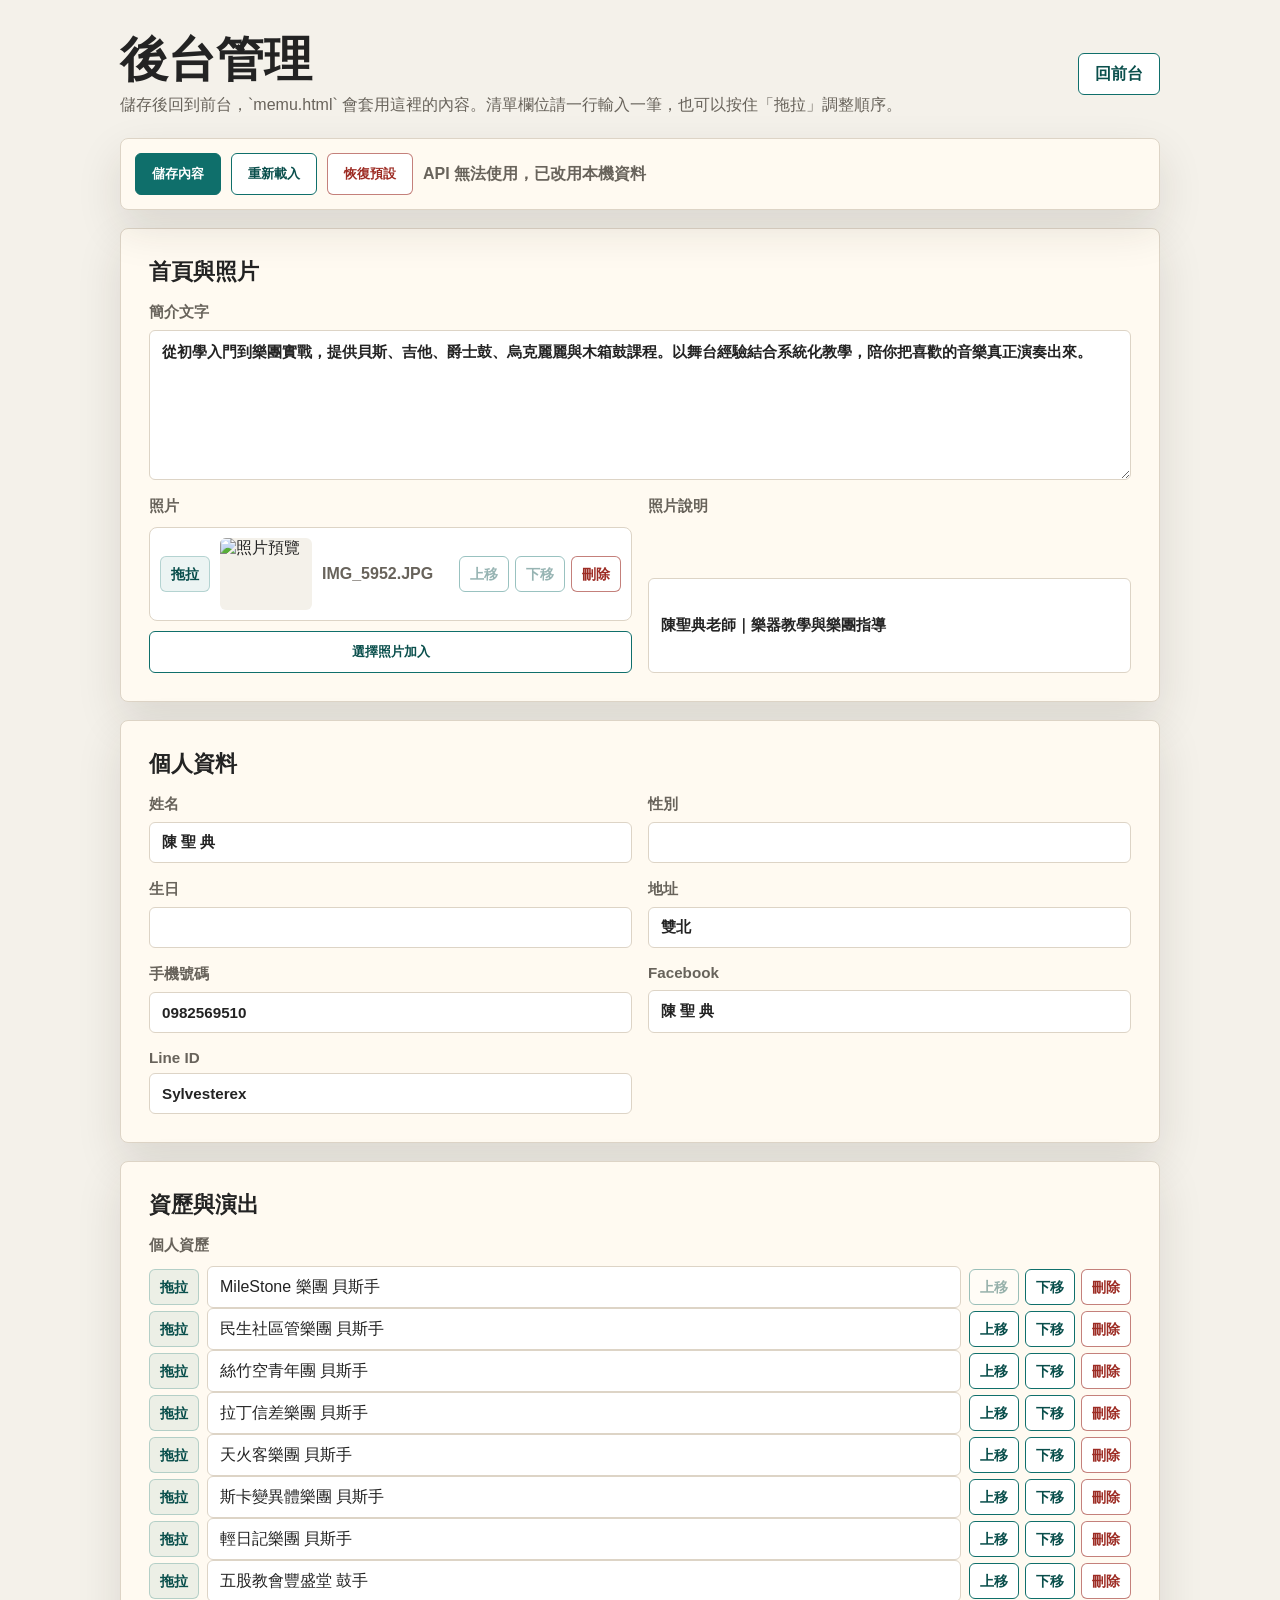
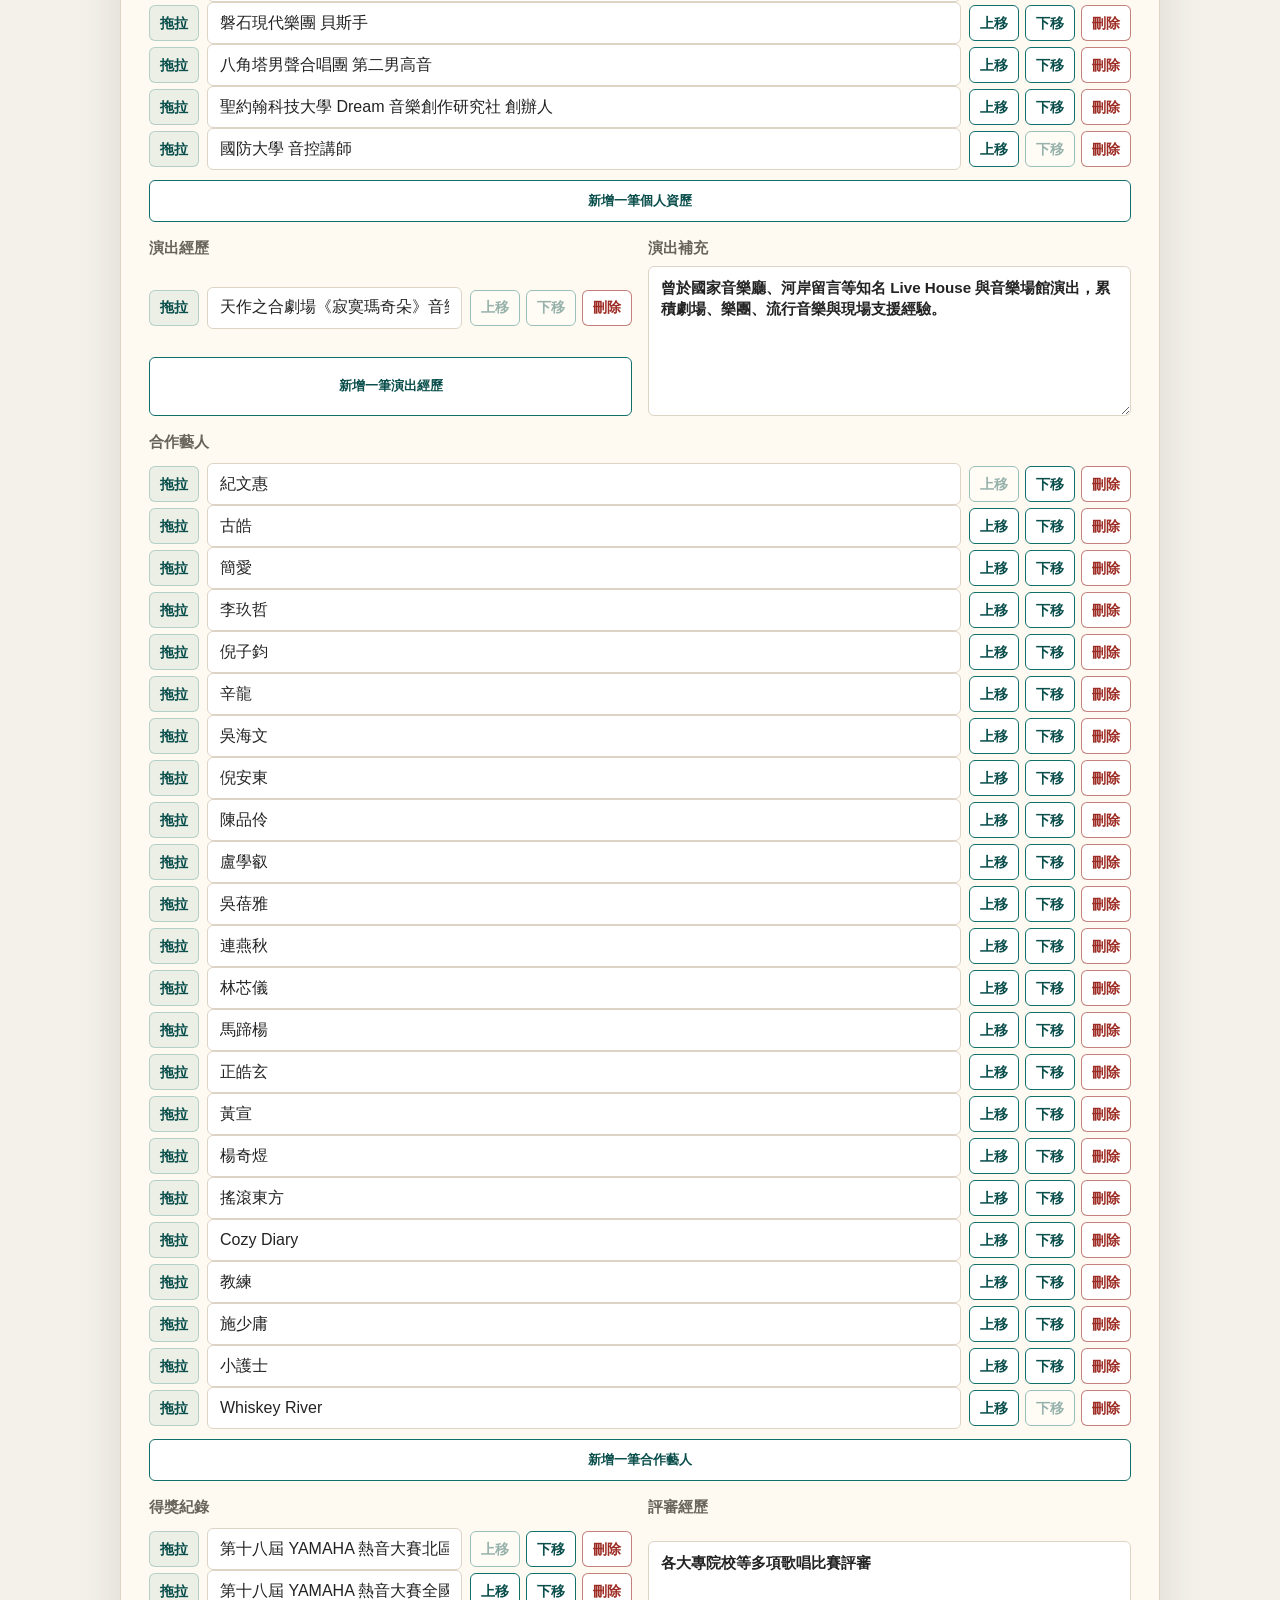
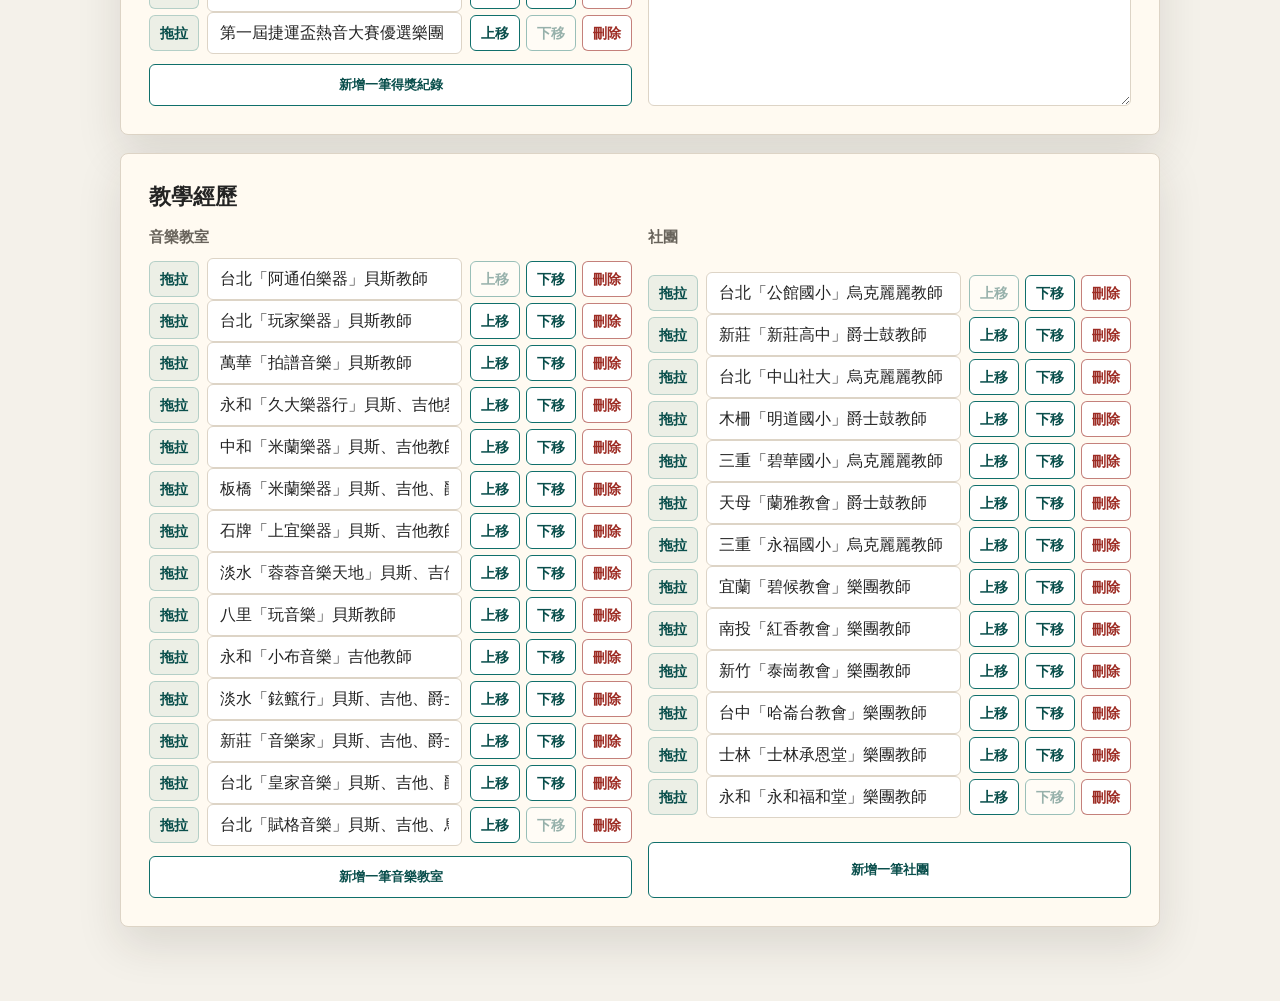
==== admin.html @ 5721ae8c "Initial promotional resume site" ====
﻿<!DOCTYPE html>
<html lang="zh-TW">
<head>
    <meta charset="UTF-8">
    <meta name="viewport" content="width=device-width, initial-scale=1.0">
    <title>後台管理 - 陳聖典老師個人資歷</title>
    <link rel="stylesheet" href="common.css">
    <link rel="stylesheet" href="admin.css">
</head>
<body>
    <main class="page">
        <header>
            <div>
                <h1>後台管理</h1>
                <p class="hint">儲存後回到前台，`memu.html` 會套用這裡的內容。清單欄位請一行輸入一筆，也可以按住「拖拉」調整順序。</p>
            </div>
            <a class="button" href="memu.html">回前台</a>
        </header>

        <div class="toolbar">
            <button class="button primary" type="button" id="saveButton">儲存內容</button>
            <button class="button" type="button" id="loadButton">重新載入</button>
            <button class="button danger" type="button" id="resetButton">恢復預設</button>
            <span class="status" id="statusText"></span>
        </div>

        <form id="resumeForm">
            <section class="section">
                <h2>首頁與照片</h2>
                <div class="grid">
                    <label class="wide">
                        簡介文字
                        <textarea id="summary"></textarea>
                    </label>
                    <div class="item-editor">
                        <label>照片</label>
                        <div id="photoItems"></div>
                        <button class="button" type="button" id="choosePhotoButton">選擇照片加入</button>
                        <input class="visually-hidden" id="photoFileInput" type="file" accept="image/*" multiple>
                    </div>
                    <label>
                        照片說明
                        <input id="photoCaption" type="text">
                    </label>
                </div>
            </section>

            <section class="section">
                <h2>個人資料</h2>
                <div class="grid">
                    <label>
                        姓名
                        <input id="name" type="text">
                    </label>
                    <label>
                        性別
                        <input id="gender" type="text">
                    </label>
                    <label>
                        生日
                        <input id="birthday" type="text">
                    </label>
                    <label>
                        地址
                        <input id="address" type="text">
                    </label>
                    <label>
                        手機號碼
                        <input id="phone" type="text">
                    </label>
                    <label>
                        Facebook
                        <input id="facebook" type="text">
                    </label>
                    <label>
                        Line ID
                        <input id="line" type="text">
                    </label>
                </div>
            </section>

            <section class="section">
                <h2>資歷與演出</h2>
                <div class="grid">
                    <div class="wide item-editor">
                        <label>個人資歷</label>
                        <div id="careerItems"></div>
                        <button class="button" type="button" data-add-list="careerItems">新增一筆個人資歷</button>
                    </div>
                    <div class="item-editor">
                        <label>演出經歷</label>
                        <div id="performanceItems"></div>
                        <button class="button" type="button" data-add-list="performanceItems">新增一筆演出經歷</button>
                    </div>
                    <label>
                        演出補充
                        <textarea id="performanceSub"></textarea>
                    </label>
                    <div class="wide item-editor">
                        <label>合作藝人</label>
                        <div id="artistItems"></div>
                        <button class="button" type="button" data-add-list="artistItems">新增一筆合作藝人</button>
                    </div>
                    <div class="item-editor">
                        <label>得獎紀錄</label>
                        <div id="awardsItems"></div>
                        <button class="button" type="button" data-add-list="awardsItems">新增一筆得獎紀錄</button>
                    </div>
                    <label>
                        評審經歷
                        <textarea id="judge"></textarea>
                    </label>
                </div>
            </section>

            <section class="section">
                <h2>教學經歷</h2>
                <div class="grid">
                    <div class="item-editor">
                        <label>音樂教室</label>
                        <div id="musicRoomItems"></div>
                        <button class="button" type="button" data-add-list="musicRoomItems">新增一筆音樂教室</button>
                    </div>
                    <div class="item-editor">
                        <label>社團</label>
                        <div id="clubItems"></div>
                        <button class="button" type="button" data-add-list="clubItems">新增一筆社團</button>
                    </div>
                </div>
            </section>
        </form>
    </main>
    <script src="common.js"></script>
    <script src="admin.js"></script>
</body>
</html>
---- common.css ----
:root {
    --bg: #f4f1ea;
    --paper: #fffaf1;
    --ink: #232323;
    --muted: #68635b;
    --line: #ddd4c6;
    --accent: #0f6f6b;
    --accent-dark: #0a4f4c;
    --warm: #c47a34;
    --danger: #9d2c24;
    --shadow: 0 18px 45px rgba(39, 32, 24, 0.12);
}

* {
    box-sizing: border-box;
}

html {
    scroll-behavior: smooth;
}

body {
    margin: 0;
    font-family: "Noto Sans TC", "Microsoft JhengHei", Arial, sans-serif;
    color: var(--ink);
    background: var(--bg);
}

a {
    color: inherit;
}

.button {
    display: inline-flex;
    align-items: center;
    justify-content: center;
    border: 1px solid var(--accent);
    border-radius: 6px;
    color: var(--accent-dark);
    background: #ffffff;
    font-weight: 700;
    text-decoration: none;
    cursor: pointer;
}

.button.primary {
    color: #ffffff;
    background: var(--accent);
}

.button.danger {
    border-color: rgba(157, 44, 36, 0.6);
    color: var(--danger);
}

.visually-hidden {
    position: absolute;
    width: 1px;
    height: 1px;
    padding: 0;
    overflow: hidden;
    clip: rect(0, 0, 0, 0);
    white-space: nowrap;
    border: 0;
}
---- admin.css ----
.page {
    width: min(1040px, calc(100% - 32px));
    margin: 0 auto;
    padding: 32px 0 56px;
}

header {
    display: flex;
    align-items: center;
    justify-content: space-between;
    gap: 16px;
    margin-bottom: 22px;
}

h1 {
    margin: 0;
    font-size: clamp(1.9rem, 4vw, 3rem);
    line-height: 1.15;
}

.hint {
    margin: 8px 0 0;
    color: var(--muted);
}

.toolbar,
.section {
    border: 1px solid var(--line);
    border-radius: 8px;
    background: var(--paper);
    box-shadow: var(--shadow);
}

.toolbar {
    position: sticky;
    top: 0;
    z-index: 2;
    display: flex;
    flex-wrap: wrap;
    gap: 10px;
    padding: 14px;
    margin-bottom: 18px;
}

.section {
    padding: clamp(18px, 4vw, 28px);
    margin-bottom: 18px;
}

h2 {
    margin: 0 0 16px;
    font-size: 1.35rem;
}

.grid {
    display: grid;
    grid-template-columns: repeat(2, minmax(0, 1fr));
    gap: 16px;
}

label {
    display: grid;
    gap: 7px;
    color: var(--muted);
    font-size: 0.95rem;
    font-weight: 700;
}

input,
textarea {
    width: 100%;
    border: 1px solid var(--line);
    border-radius: 6px;
    padding: 11px 12px;
    color: var(--ink);
    background: #ffffff;
    font: inherit;
}

textarea {
    min-height: 150px;
    resize: vertical;
}

.wide {
    grid-column: 1 / -1;
}

.item-editor {
    display: grid;
    gap: 10px;
}

.item-row {
    display: grid;
    grid-template-columns: auto minmax(0, 1fr) auto;
    gap: 8px;
    align-items: center;
}

.item-row input {
    min-width: 0;
}

.photo-row {
    display: grid;
    grid-template-columns: auto 92px minmax(0, 1fr) auto;
    gap: 10px;
    align-items: center;
    padding: 10px;
    border: 1px solid var(--line);
    border-radius: 8px;
    background: #ffffff;
}

.photo-preview {
    width: 92px;
    height: 72px;
    border-radius: 6px;
    object-fit: cover;
    background: #f4f1ea;
}

.photo-name {
    min-width: 0;
    overflow: hidden;
    color: var(--muted);
    font-weight: 700;
    text-overflow: ellipsis;
    white-space: nowrap;
}

.button {
    min-height: 42px;
    padding: 9px 16px;
}

.button.small {
    min-height: 36px;
    padding: 7px 10px;
    font-size: 0.9rem;
}

.button:disabled {
    cursor: not-allowed;
    opacity: 0.42;
}

.drag-handle {
    display: inline-flex;
    align-items: center;
    justify-content: center;
    min-height: 36px;
    padding: 7px 10px;
    border: 1px solid rgba(15, 111, 107, 0.25);
    border-radius: 6px;
    color: var(--accent-dark);
    background: rgba(15, 111, 107, 0.08);
    font: inherit;
    font-size: 0.9rem;
    font-weight: 700;
    cursor: grab;
    touch-action: none;
    user-select: none;
}

.drag-handle:active {
    cursor: grabbing;
}

.sortable-row {
    transition: opacity 140ms ease, transform 140ms ease, box-shadow 140ms ease;
}

.sortable-row.dragging {
    opacity: 0.45;
    box-shadow: 0 10px 24px rgba(39, 32, 24, 0.16);
    transform: scale(0.99);
}

.row-controls {
    display: flex;
    flex-wrap: wrap;
    justify-content: flex-end;
    gap: 6px;
}

.status {
    align-self: center;
    color: var(--muted);
    font-weight: 700;
}

@media (max-width: 760px) {
    header,
    .grid {
        grid-template-columns: 1fr;
    }

    header {
        align-items: flex-start;
        flex-direction: column;
    }

    .button {
        width: 100%;
    }

    .item-row {
        grid-template-columns: 1fr;
    }

    .photo-row {
        grid-template-columns: 72px 1fr;
    }

    .photo-row .drag-handle {
        grid-column: 1 / -1;
    }

    .photo-row .row-controls {
        grid-column: 1 / -1;
    }

    .row-controls {
        justify-content: stretch;
    }

    .row-controls .button {
        flex: 1 1 auto;
        width: auto;
    }
}
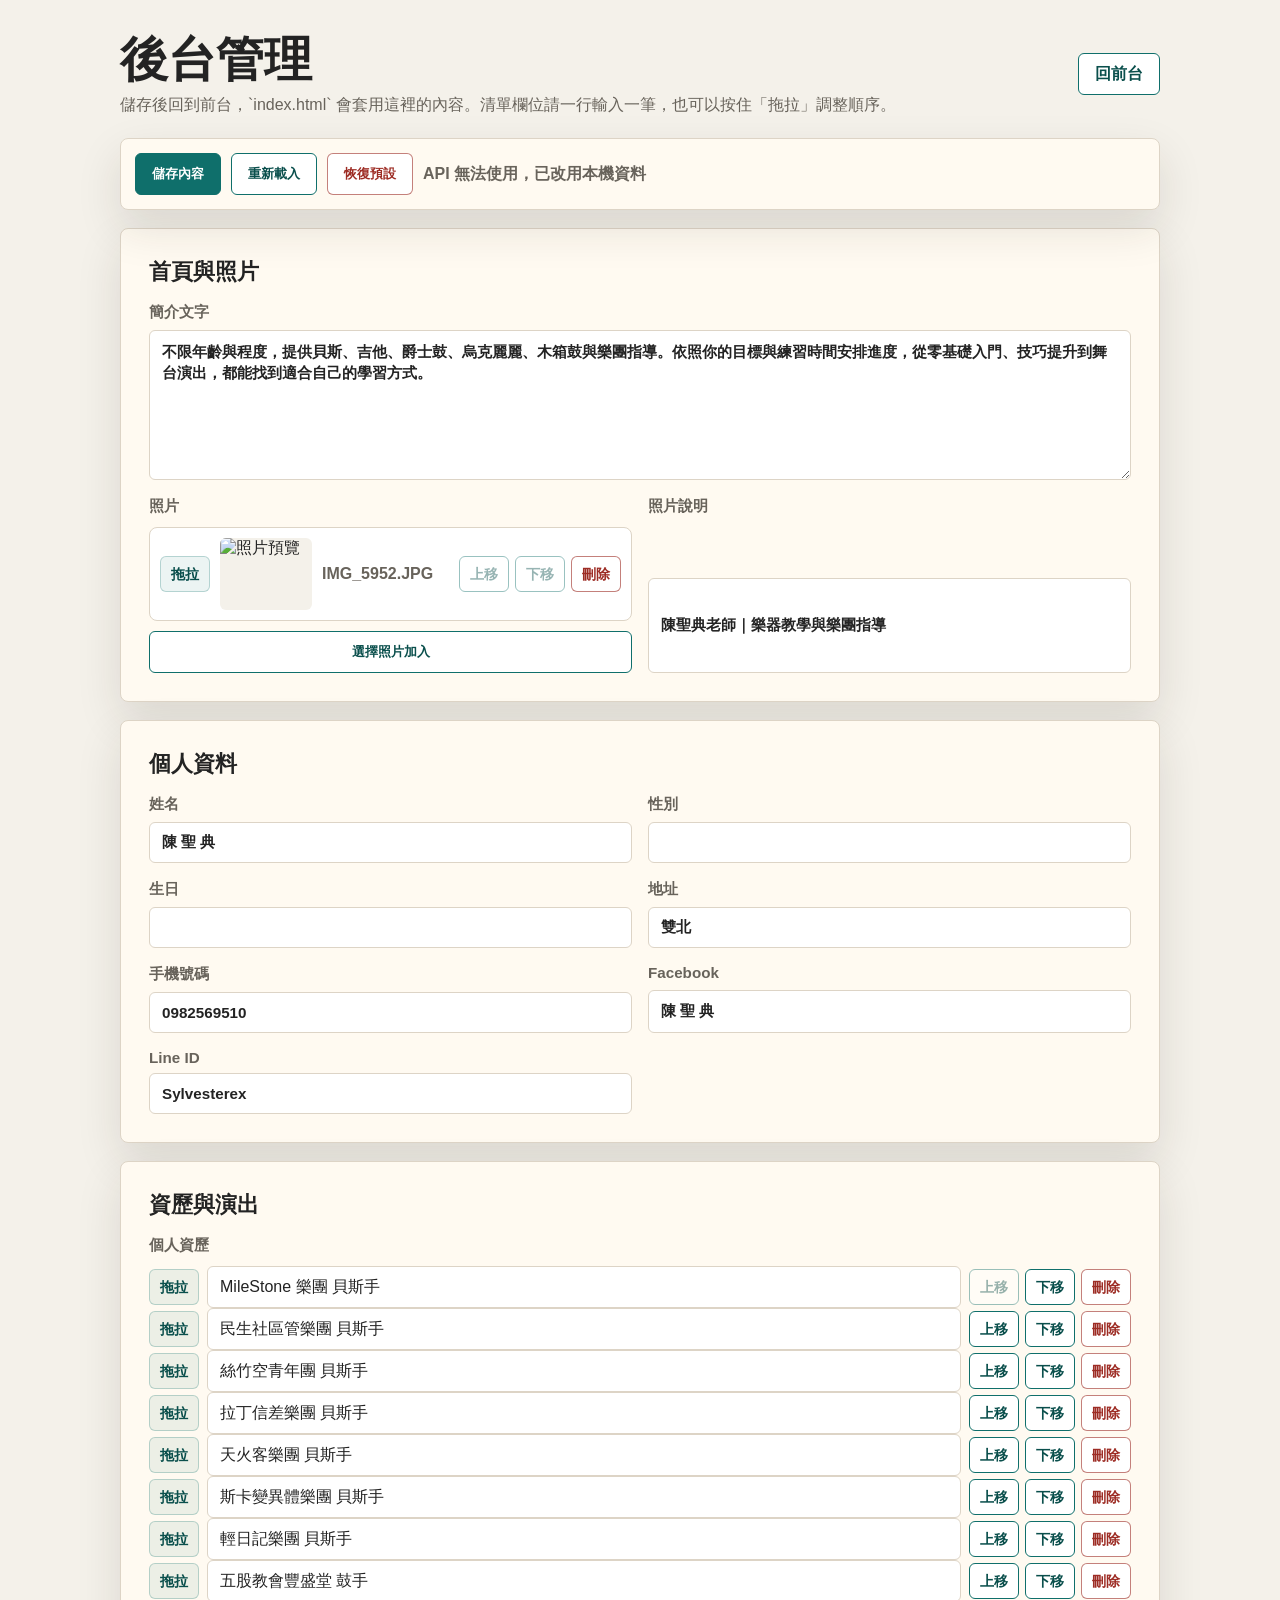
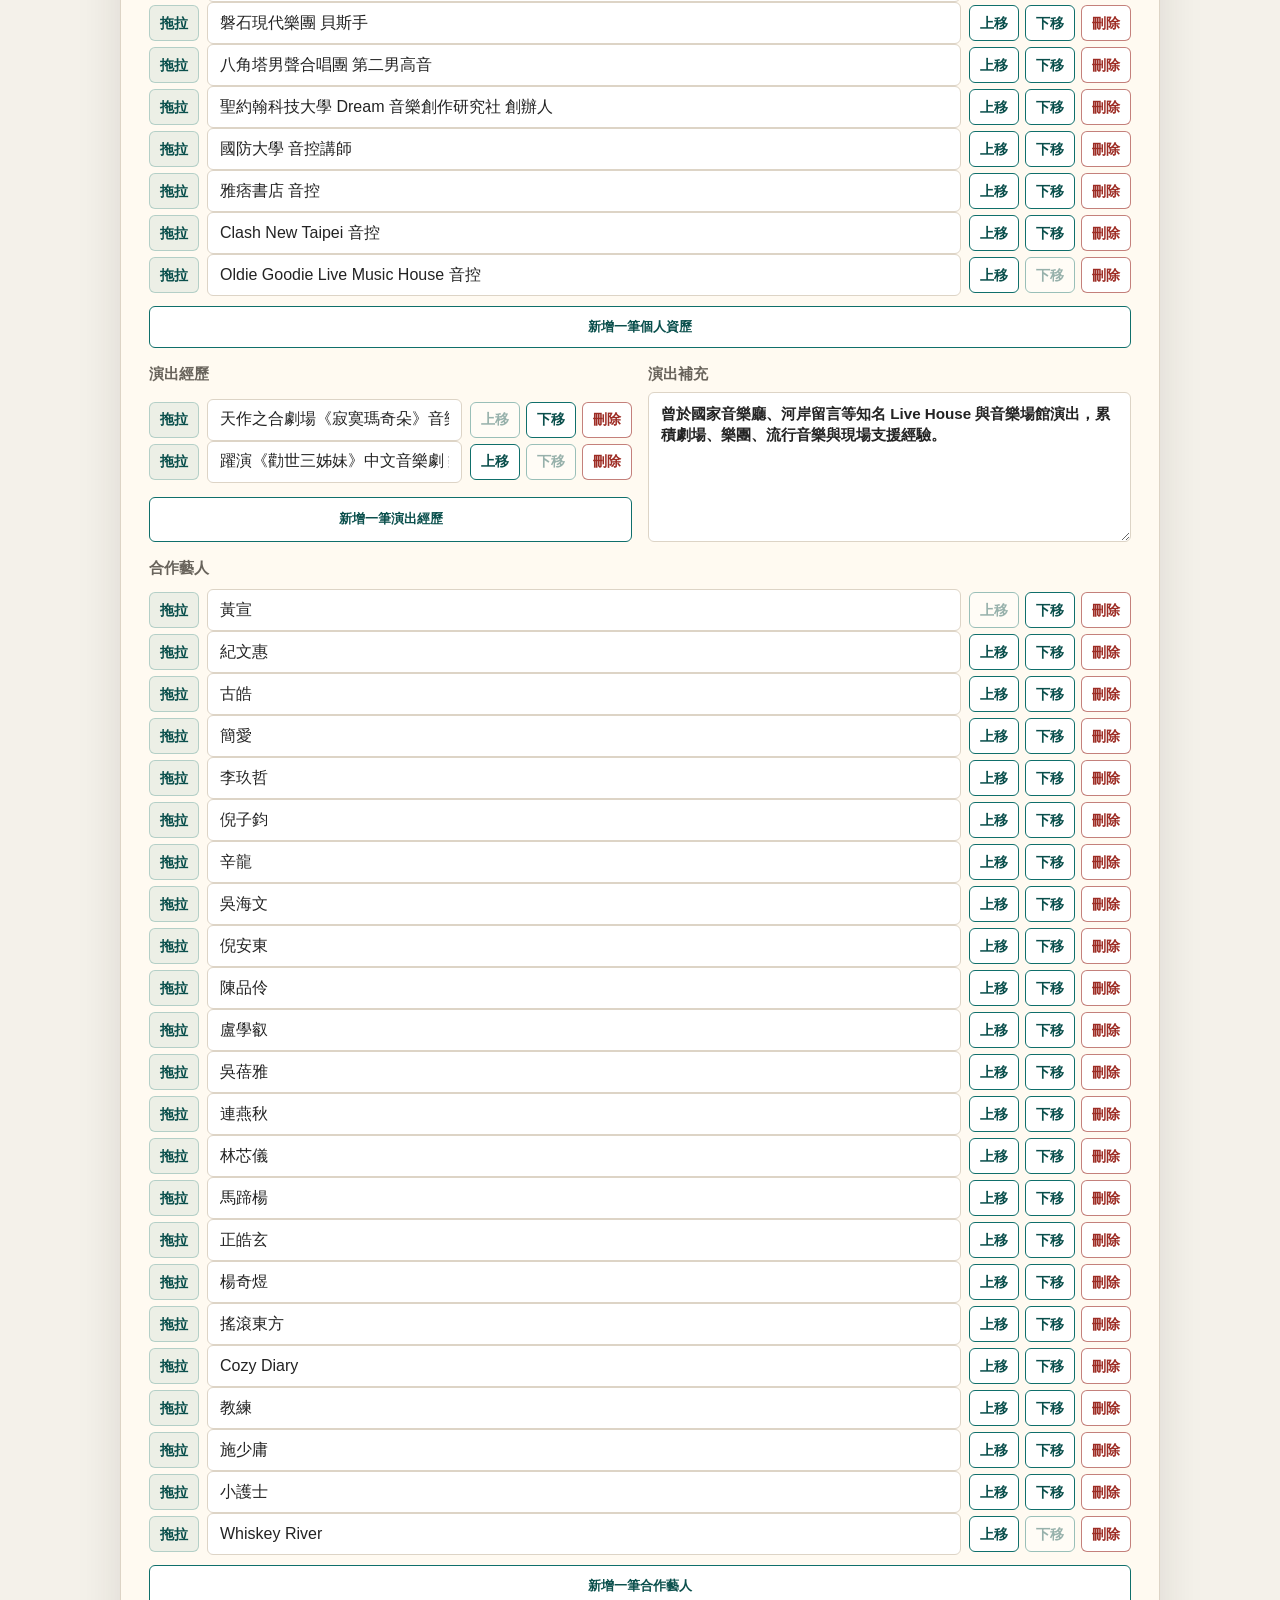
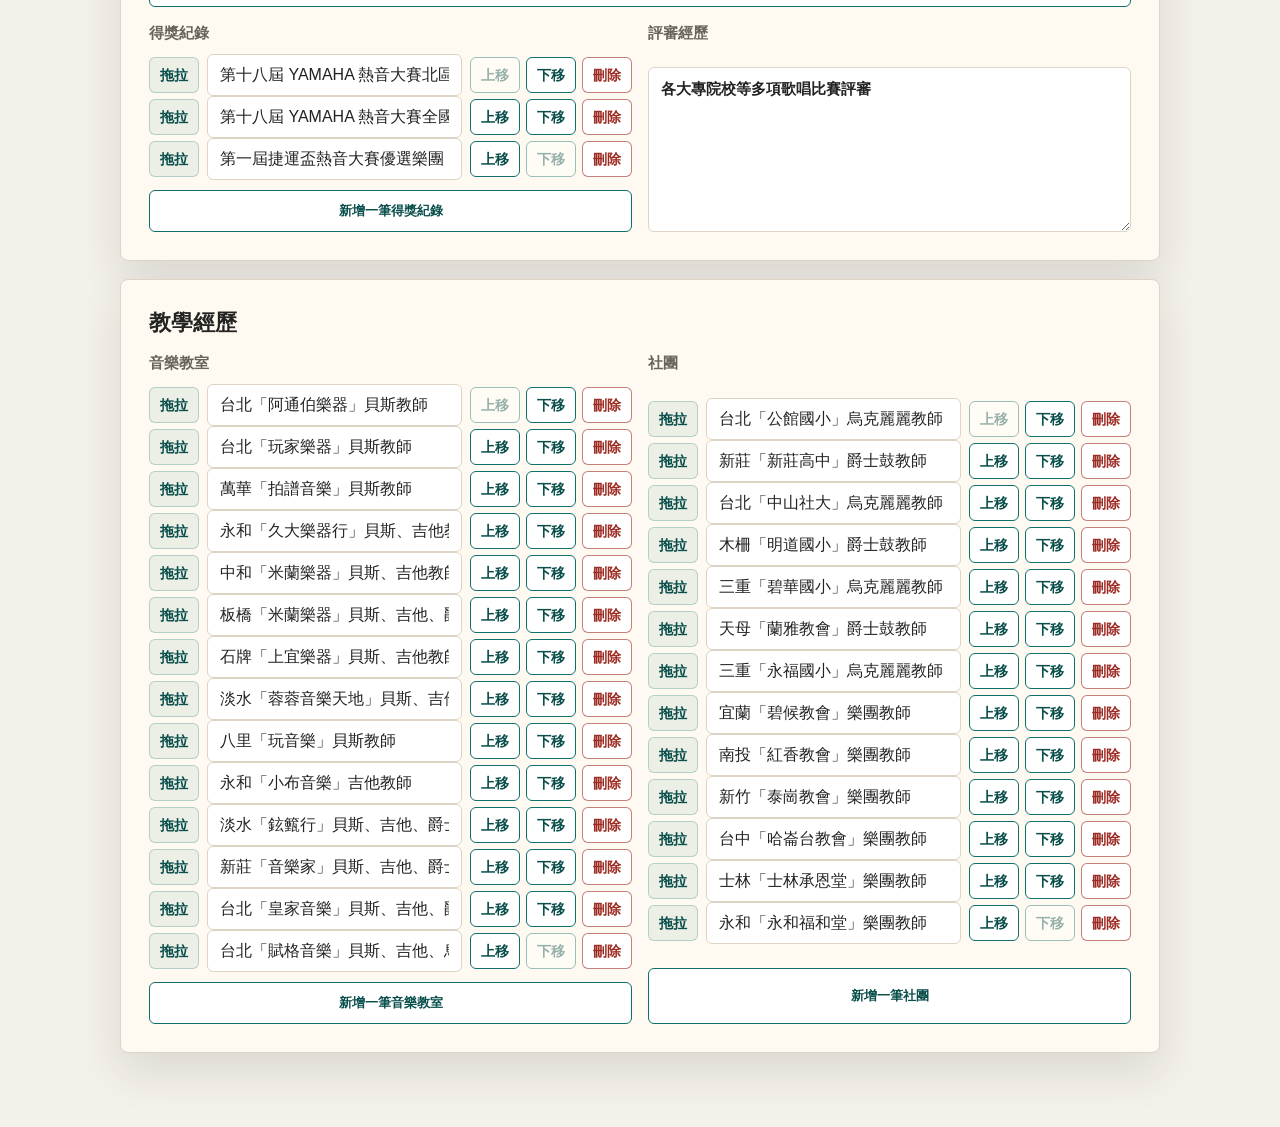
==== commit b7f783df: "refactor: rename memu.html to index.html for GitHub Pages" ====
--- a/admin.html
+++ b/admin.html
@@ -12,9 +12,9 @@
         <header>
             <div>
                 <h1>後台管理</h1>
-                <p class="hint">儲存後回到前台，`memu.html` 會套用這裡的內容。清單欄位請一行輸入一筆，也可以按住「拖拉」調整順序。</p>
+                <p class="hint">儲存後回到前台，`index.html` 會套用這裡的內容。清單欄位請一行輸入一筆，也可以按住「拖拉」調整順序。</p>
             </div>
-            <a class="button" href="memu.html">回前台</a>
+            <a class="button" href="index.html">回前台</a>
         </header>
 
         <div class="toolbar">
